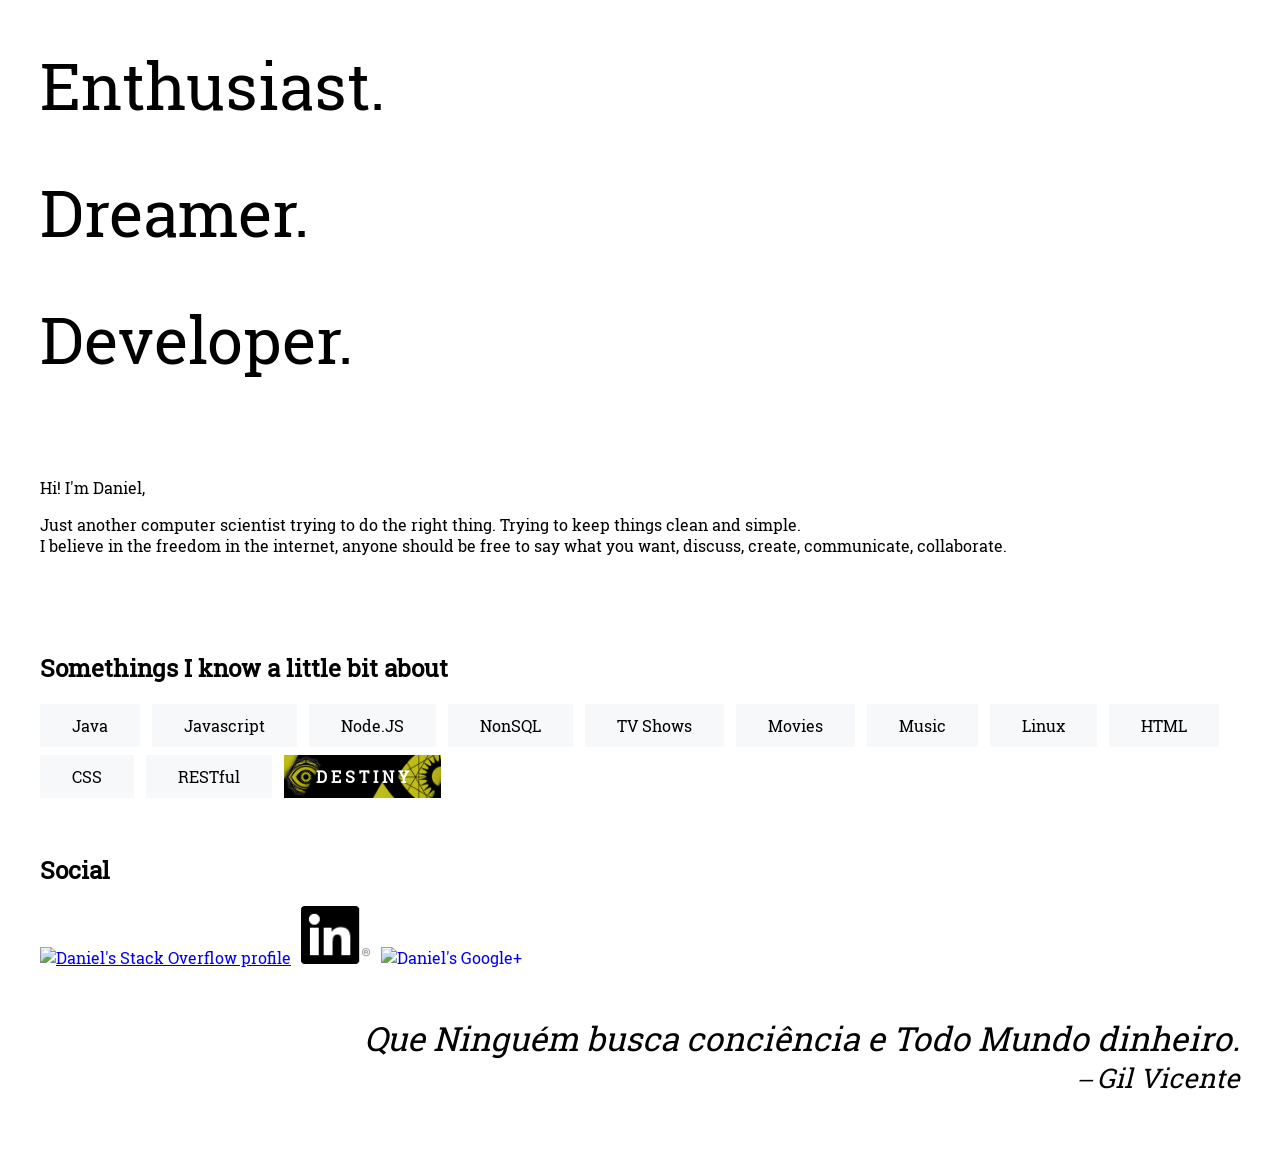
==== index.html @ cca85601 "initial commit" ====
<!DOCTYPE html>
<html>
<head>
	<meta charset="utf-8" />
	<meta name="viewport" content="width=device-width, initial-scale=1.0" />

	<title>Daniel Sunami</title>

	<link rel="stylesheet" href="/style/font.css" />
	<link rel="stylesheet" href="/style/main.css" />

	<link href="https://plus.google.com/+DanielSunami" rel="publisher" />
	<meta name="description" content="About @DanielSunami" />
	<meta name="keywords" content="HTML,CSS,JavaScript,Destiny,Java,GitHub,DanielSunami" />
	<meta name="author" content="DanielSunami" />
</head>

<body>
	<div class="content">
		<div class="block">
			<h1>Enthusiast.</h1>
			<h1>Dreamer.</h1>
			<h1>Developer.</h1>
		</div>
		
		<div class="letter block">
			<p>Hi! I'm Daniel,</p>
			<p>Just another computer scientist trying to do the right thing. Trying to keep things clean and simple.<br/>
			I believe in the freedom in the internet, anyone should be free to say what you want, discuss, create, communicate, collaborate.</p>
		</div>

		<div class="block">
			<h2>Somethings I know a little bit about</h2>
			<span class="tag">Java</span>
			<span class="tag">Javascript</span>
			<span class="tag">Node.JS</span>
			<span class="tag">NonSQL</span>
			<span class="tag">TV Shows</span>
			<span class="tag">Movies</span>
			<span class="tag">Music</span>
			<span class="tag">Linux</span>
			<span class="tag">HTML</span>
			<span class="tag">CSS</span>
			<span class="tag">RESTful</span>
			<span class="tag" style="background-image:url(/image/exotic.png); background-size: cover; color: white;"><strong>D E S T I N Y</strong></span>
		</div>
		<div class="block">
		<h2>Social</h2>
			<div class="social">
				<a href="http://stackoverflow.com/users/4788837/daniel-sunami"><img src="http://stackoverflow.com/users/flair/4788837.png" width="208" height="58" alt="Daniel's Stack Overflow profile" title="profile for Daniel Sunami at Stack Overflow, Q&amp;A for professional and enthusiast programmers"></a>
				<a href="https://br.linkedin.com/pub/daniel-santana-sunami/49/909/728"><img src="/image/In-Black-59px-R.png" height="58" alt="Daniel's LinkedIn"></a>
				<a href="https://plus.google.com/+DanielSunami" style="text-decoration: none;"><img src="https://ssl.gstatic.com/images/icons/gplus-64.png" alt="Daniel's Google+" height="58"></a>
			</div>
		</div>
		<div class="quote block">
			<span id="line">You cannot teach men anything, you can only help them discover it within themselves.</span>
			— <span id="author">Galileo Galilei</span>
		</div>
	</div>
	<script type="text/javascript">
		!function(){
			var arr = new Array();
			arr.push({line:"Que Ninguém busca conciência e Todo Mundo dinheiro.",author: "Gil Vicente"});
			arr.push({line:"You cannot teach men anything, you can only help them discover it within themselves.",author: "Galileo Galilei"});
			var b = arr[Math.round(Math.random()*(arr.length-1))];
			document.getElementById("line").innerText = b.line;
			document.getElementById("author").innerText = b.author;
		}();
	</script>
</body>
</html>
---- style/font.css ----
@font-face {
  font-family: 'Roboto Slab';
  font-style: normal;
  font-weight: 400;
  src: local('Roboto Slab Regular'), local('RobotoSlab-Regular'), url(/font/roboto-slab.woff2) format('woff2');
  unicode-range: U+0000-00FF, U+0131, U+0152-0153, U+02C6, U+02DA, U+02DC, U+2000-206F, U+2074, U+20AC, U+2212, U+2215, U+E0FF, U+EFFD, U+F000;
}
---- style/main.css ----
body {
	font-family: 'Roboto Slab';
	margin: 0;
	padding: 0;
}

.content {
	max-width: 1200px;
	padding: 0 .2em;
	margin: 0 auto;
}

.block {
	margin-bottom: 3em;
}

.block > h1 {
	font-size: 4em;
	font-weight: 100;
}

.letter {
	margin: 6em 0;
}

.quote {
	display: block;
	text-align: right;
	font-style: italic;
	font-size: 1.3em;
}

.quote #line {
	font-size: 1.6em;
	display: block;
}

.quote #author {
	font-size: 1.3em;
}

.tag {
	display: inline-block;
	background-color: #F6F8FA;
	padding: .7em 2em;
	margin-bottom: .5em;
	margin-right: .5em;
}

.social > a{
	margin-right: .4em;
}

.foot {
	margin-bottom: 0;
	padding-bottom: 0;
	font-size: .7em;
	margin: 0 auto;
	max-width: 120px;
	font-family: 'Roboto Slab Light';
}
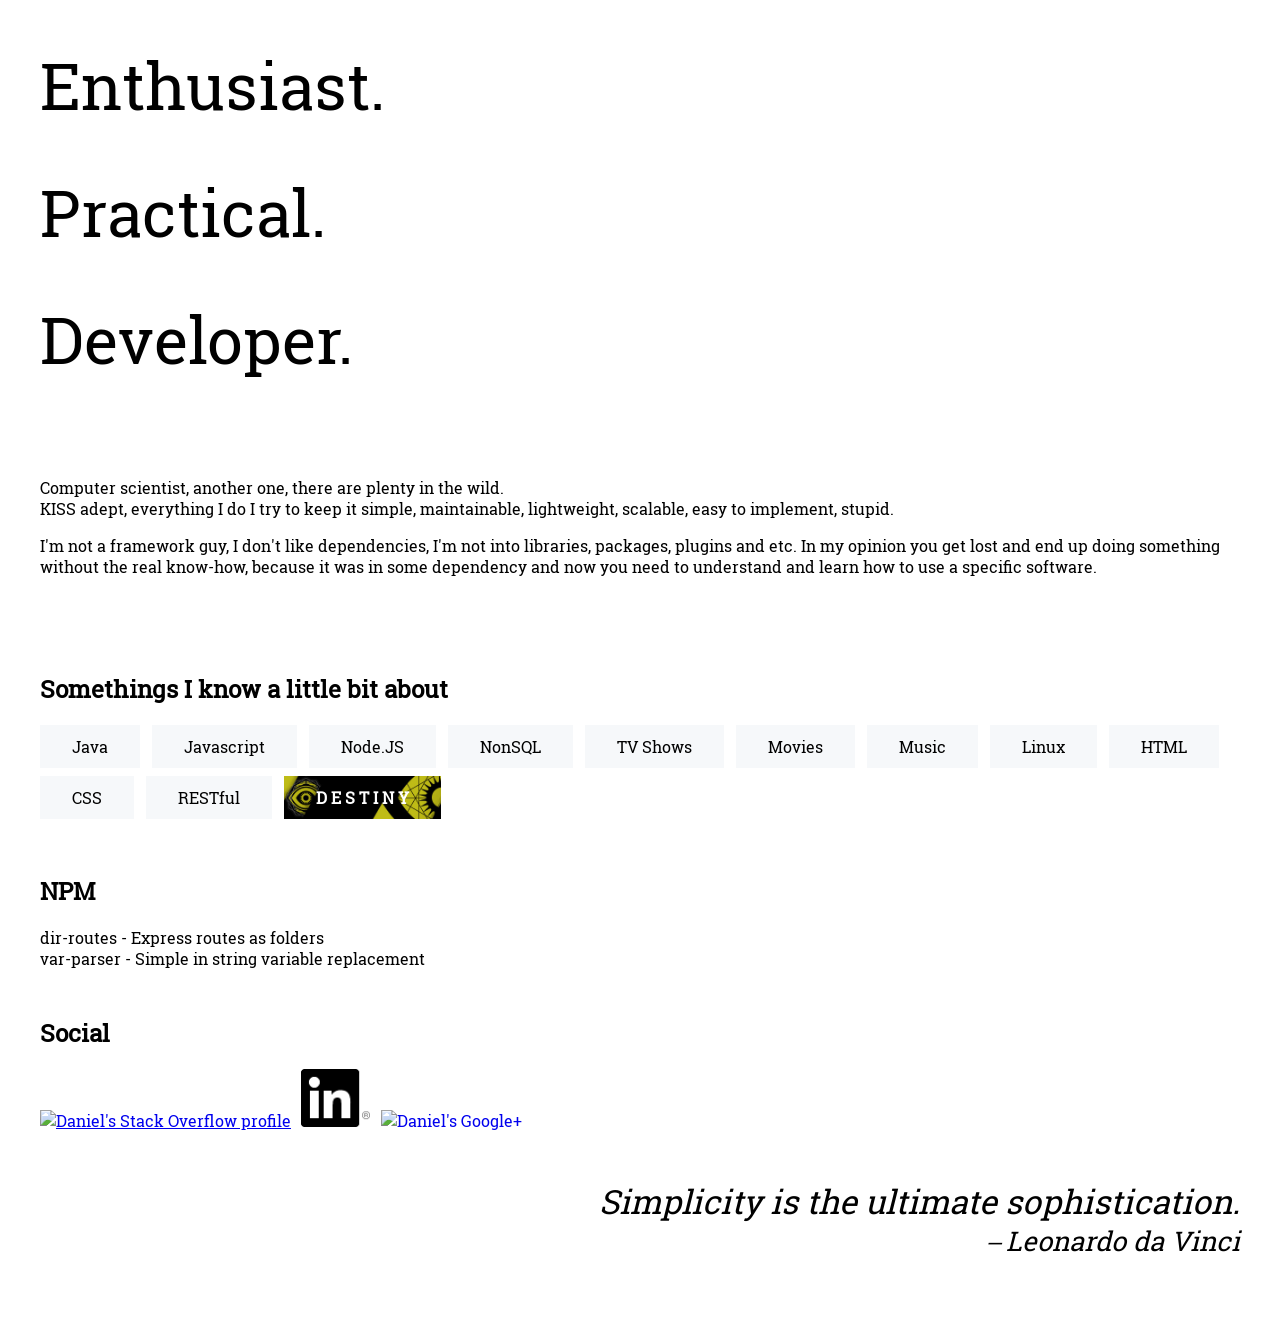
==== commit 394c7df2: "add text & section & quotes" ====
--- a/index.html
+++ b/index.html
@@ -19,14 +19,14 @@
 	<div class="content">
 		<div class="block">
 			<h1>Enthusiast.</h1>
-			<h1>Dreamer.</h1>
+			<h1>Practical.</h1>
 			<h1>Developer.</h1>
 		</div>
 		
 		<div class="letter block">
-			<p>Hi! I'm Daniel,</p>
-			<p>Just another computer scientist trying to do the right thing. Trying to keep things clean and simple.<br/>
-			I believe in the freedom in the internet, anyone should be free to say what you want, discuss, create, communicate, collaborate.</p>
+			<p>Computer scientist, another one, there are plenty in the wild.<br/>
+			KISS adept, everything I do I try to keep it simple, maintainable, lightweight, scalable, easy to implement, stupid.</p>
+			<p>I'm not a framework guy, I don't like dependencies, I'm not into libraries, packages, plugins and etc. In my opinion you get lost and end up doing something without the real know-how, because it was in some dependency and now you need to understand and learn how to use a specific software.</p>
 		</div>
 
 		<div class="block">
@@ -45,6 +45,11 @@
 			<span class="tag" style="background-image:url(/image/exotic.png); background-size: cover; color: white;"><strong>D E S T I N Y</strong></span>
 		</div>
 		<div class="block">
+			<h2>NPM</h2>
+			dir-routes - Express routes as folders<br/>
+			var-parser - Simple in string variable replacement 
+		</div>
+		<div class="block">
 		<h2>Social</h2>
 			<div class="social">
 				<a href="http://stackoverflow.com/users/4788837/daniel-sunami"><img src="http://stackoverflow.com/users/flair/4788837.png" width="208" height="58" alt="Daniel's Stack Overflow profile" title="profile for Daniel Sunami at Stack Overflow, Q&amp;A for professional and enthusiast programmers"></a>
@@ -61,6 +66,10 @@
 		!function(){
 			var arr = new Array();
 			arr.push({line:"Que Ninguém busca conciência e Todo Mundo dinheiro.",author: "Gil Vicente"});
+			arr.push({line:"Simplicity is the ultimate sophistication.",author: "Leonardo da Vinci"});
+			arr.push({line:"Time is a valuable thing watch it fly by as the pendulum swings.",author: "Linkin Park"});
+			arr.push({line:"No it isn't strange after changes upon changes we are more or less the same.",author: "Paul Simon"});
+			arr.push({line:"Some men just want to watch the world burn.",author: "Unkown"});
 			arr.push({line:"You cannot teach men anything, you can only help them discover it within themselves.",author: "Galileo Galilei"});
 			var b = arr[Math.round(Math.random()*(arr.length-1))];
 			document.getElementById("line").innerText = b.line;
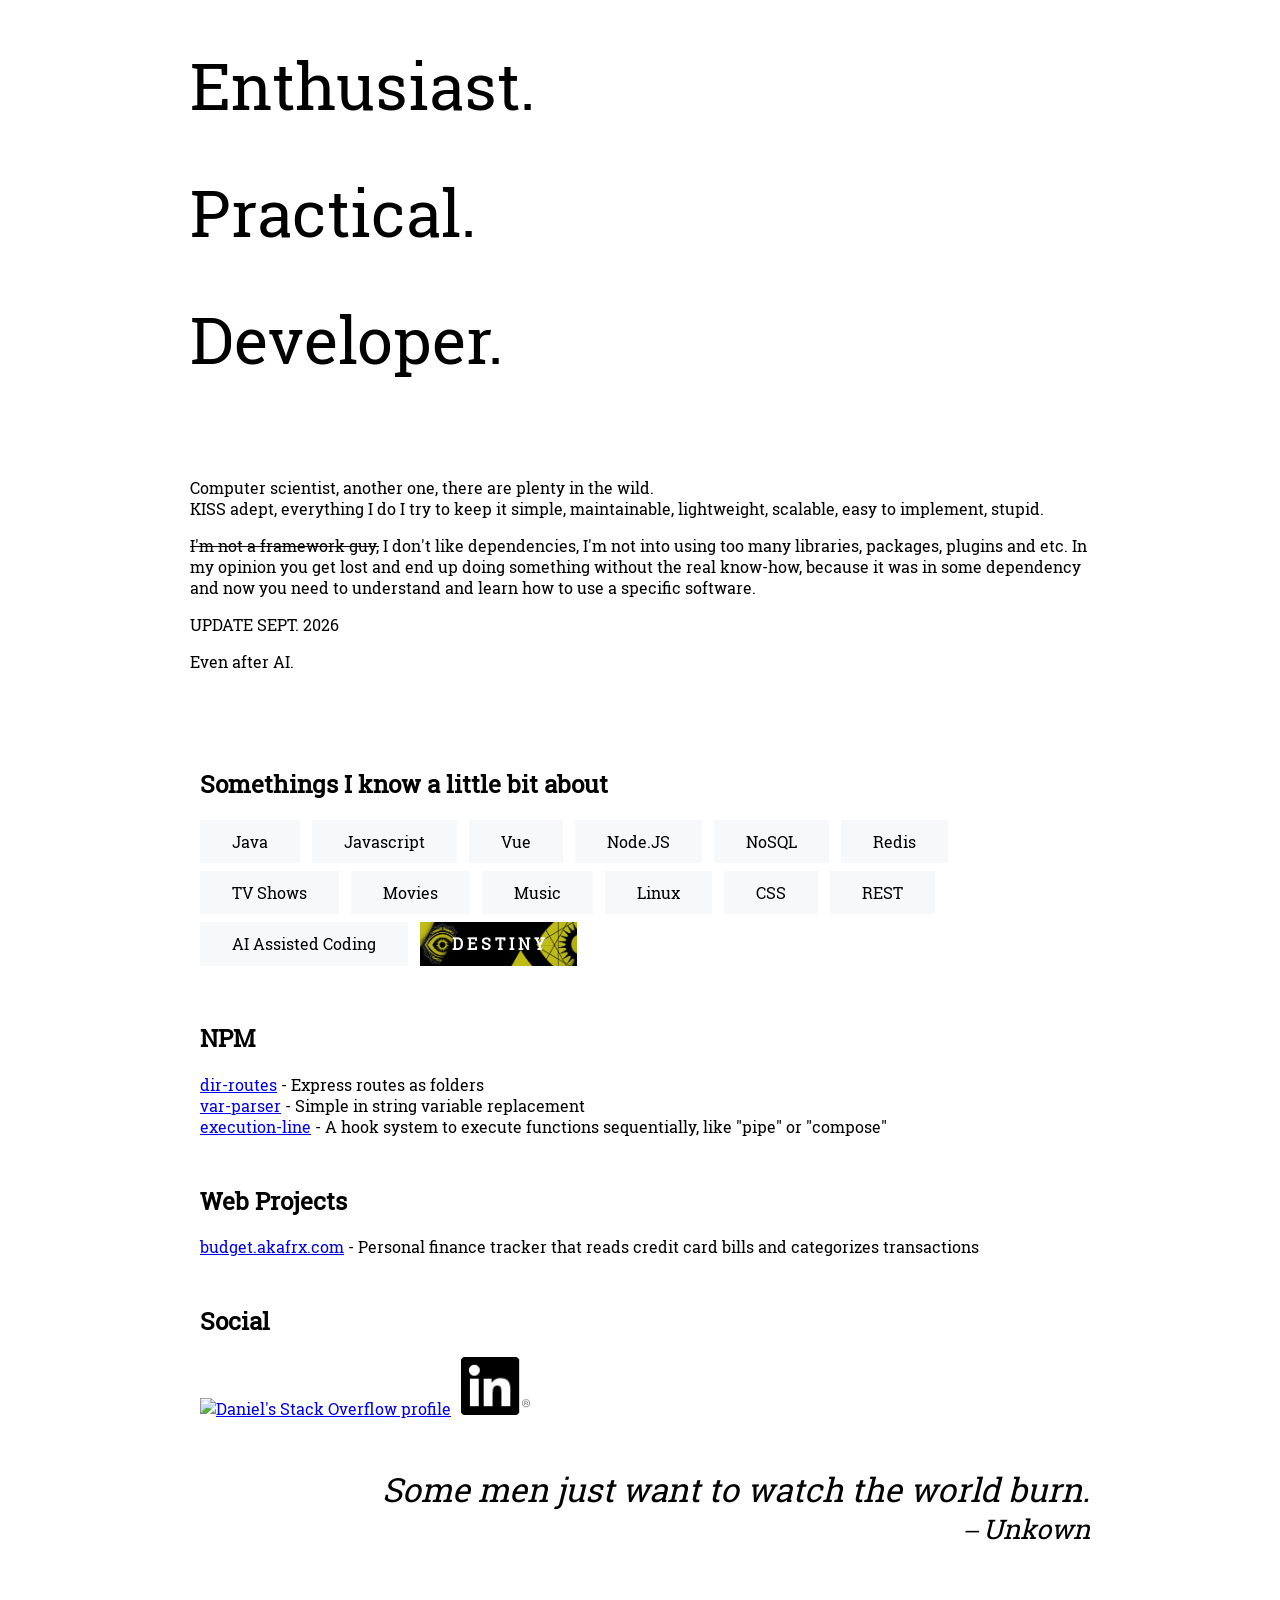
==== commit b0e7f304: "Update 2026" ====
--- a/index.html
+++ b/index.html
@@ -9,7 +9,6 @@
 	<link rel="stylesheet" href="/style/font.css" />
 	<link rel="stylesheet" href="/style/main.css" />
 
-	<link href="https://plus.google.com/+DanielSunami" rel="publisher" />
 	<meta name="description" content="About @DanielSunami" />
 	<meta name="keywords" content="HTML,CSS,JavaScript,Destiny,Java,GitHub,DanielSunami" />
 	<meta name="author" content="DanielSunami" />
@@ -23,38 +22,46 @@
 			<h1>Developer.</h1>
 		</div>
 		
-		<div class="letter block">
+		<div class="letter block mx">
 			<p>Computer scientist, another one, there are plenty in the wild.<br/>
 			KISS adept, everything I do I try to keep it simple, maintainable, lightweight, scalable, easy to implement, stupid.</p>
-			<p>I'm not a framework guy, I don't like dependencies, I'm not into libraries, packages, plugins and etc. In my opinion you get lost and end up doing something without the real know-how, because it was in some dependency and now you need to understand and learn how to use a specific software.</p>
+			<p><s>I'm not a framework guy,</s> I don't like dependencies, I'm not into using too many libraries, packages, plugins and etc. In my opinion you get lost and end up doing something without the real know-how, because it was in some dependency and now you need to understand and learn how to use a specific software.</p>
+			<p>UPDATE SEPT. 2026</p>
+			<p>Even after AI.</p>
 		</div>
 
-		<div class="block">
+		<div class="block mx">
 			<h2>Somethings I know a little bit about</h2>
 			<span class="tag">Java</span>
 			<span class="tag">Javascript</span>
+			<span class="tag">Vue</span>
 			<span class="tag">Node.JS</span>
-			<span class="tag">NonSQL</span>
+			<span class="tag">NoSQL</span>
+			<span class="tag">Redis</span>
 			<span class="tag">TV Shows</span>
 			<span class="tag">Movies</span>
 			<span class="tag">Music</span>
 			<span class="tag">Linux</span>
-			<span class="tag">HTML</span>
 			<span class="tag">CSS</span>
-			<span class="tag">RESTful</span>
+			<span class="tag">REST</span>
+			<span class="tag">AI Assisted Coding</span>
 			<span class="tag" style="background-image:url(/image/exotic.png); background-size: cover; color: white;"><strong>D E S T I N Y</strong></span>
 		</div>
-		<div class="block">
+		<div class="block mx">
 			<h2>NPM</h2>
-			dir-routes - Express routes as folders<br/>
-			var-parser - Simple in string variable replacement 
+			<a href="https://www.npmjs.com/package/dir-routes">dir-routes</a> - Express routes as folders<br/>
+			<a href="https://www.npmjs.com/package/var-parser">var-parser</a> - Simple in string variable replacement<br />
+			<a href="https://www.npmjs.com/package/execution-line">execution-line</a> - A hook system to execute functions sequentially, like "pipe" or "compose"
 		</div>
-		<div class="block">
+		<div class="block mx">
+			<h2>Web Projects</h2>
+			<a href="https://budget.akafrx.com">budget.akafrx.com</a> - Personal finance tracker that reads credit card bills and categorizes transactions
+		</div>
+		<div class="block mx">
 		<h2>Social</h2>
 			<div class="social">
 				<a href="http://stackoverflow.com/users/4788837/daniel-sunami"><img src="http://stackoverflow.com/users/flair/4788837.png" width="208" height="58" alt="Daniel's Stack Overflow profile" title="profile for Daniel Sunami at Stack Overflow, Q&amp;A for professional and enthusiast programmers"></a>
-				<a href="https://br.linkedin.com/pub/daniel-santana-sunami/49/909/728"><img src="/image/In-Black-59px-R.png" height="58" alt="Daniel's LinkedIn"></a>
-				<a href="https://plus.google.com/+DanielSunami" style="text-decoration: none;"><img src="https://ssl.gstatic.com/images/icons/gplus-64.png" alt="Daniel's Google+" height="58"></a>
+				<a href="https://linkedin.com/in/danielsunami"><img src="/image/In-Black-59px-R.png" height="58" alt="Daniel's LinkedIn"></a>
 			</div>
 		</div>
 		<div class="quote block">
@@ -71,7 +78,20 @@
 			arr.push({line:"No it isn't strange after changes upon changes we are more or less the same.",author: "Paul Simon"});
 			arr.push({line:"Some men just want to watch the world burn.",author: "Unkown"});
 			arr.push({line:"You cannot teach men anything, you can only help them discover it within themselves.",author: "Galileo Galilei"});
-			var b = arr[Math.round(Math.random()*(arr.length-1))];
+			var random = localStorage ? (function(){
+				var prev = Math.round(Math.random()*(arr.length-1));
+				for(var a = 0; a < arr.length*3; a++) {
+					if(localStorage.getItem(prev) === null) {
+						localStorage.setItem(prev,"true");
+						return prev;
+					} else {
+						prev = Math.round(Math.random()*(arr.length-1));
+					}
+				}
+				localStorage.clear();
+				return prev;
+			})() : Math.round(Math.random()*(arr.length-1));
+			var b = arr[random];
 			document.getElementById("line").innerText = b.line;
 			document.getElementById("author").innerText = b.author;
 		}();
--- a/style/main.css
+++ b/style/main.css
@@ -5,9 +5,13 @@
 }
 
 .content {
-	max-width: 1200px;
+	max-width: 900px;
 	padding: 0 .2em;
 	margin: 0 auto;
+}
+
+.mx {
+	margin: 0 10px;
 }
 
 .block {
@@ -58,4 +62,4 @@
 	margin: 0 auto;
 	max-width: 120px;
 	font-family: 'Roboto Slab Light';
-}+}
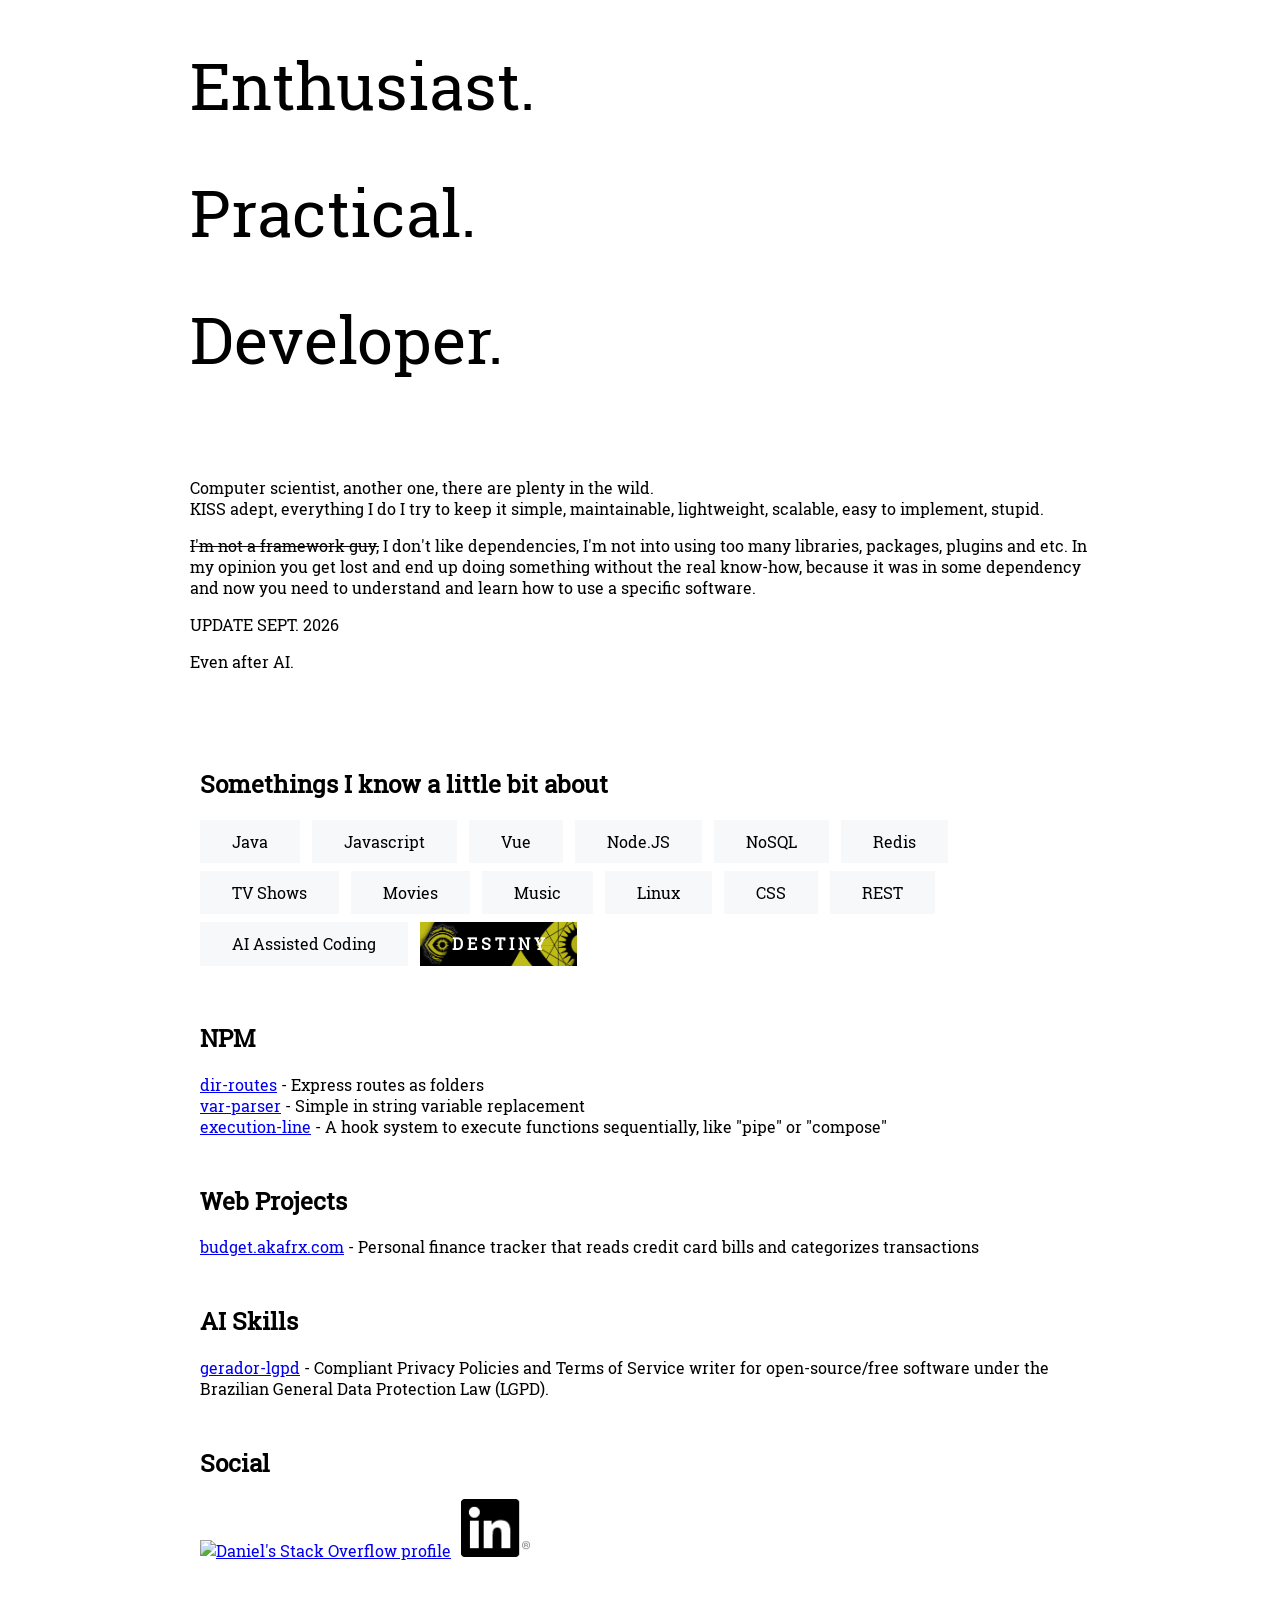
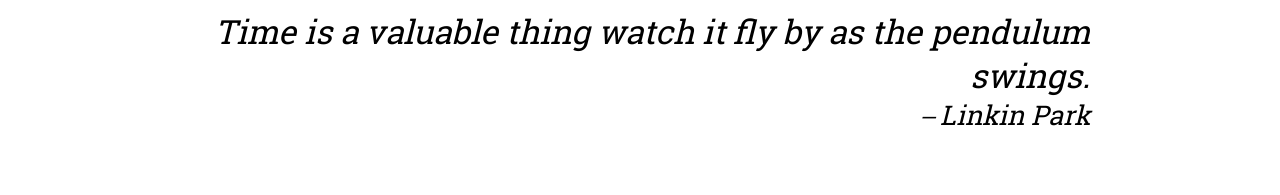
==== commit 76563c10: "add ai skill block" ====
--- a/index.html
+++ b/index.html
@@ -58,6 +58,10 @@
 			<a href="https://budget.akafrx.com">budget.akafrx.com</a> - Personal finance tracker that reads credit card bills and categorizes transactions
 		</div>
 		<div class="block mx">
+			<h2>AI Skills</h2>
+			<a href="https://github.com/DanielSunami/gerador-lgpd">gerador-lgpd</a> - Compliant Privacy Policies and Terms of Service writer for open-source/free software under the Brazilian General Data Protection Law (LGPD).
+		</div>
+		<div class="block mx">
 		<h2>Social</h2>
 			<div class="social">
 				<a href="http://stackoverflow.com/users/4788837/daniel-sunami"><img src="http://stackoverflow.com/users/flair/4788837.png" width="208" height="58" alt="Daniel's Stack Overflow profile" title="profile for Daniel Sunami at Stack Overflow, Q&amp;A for professional and enthusiast programmers"></a>
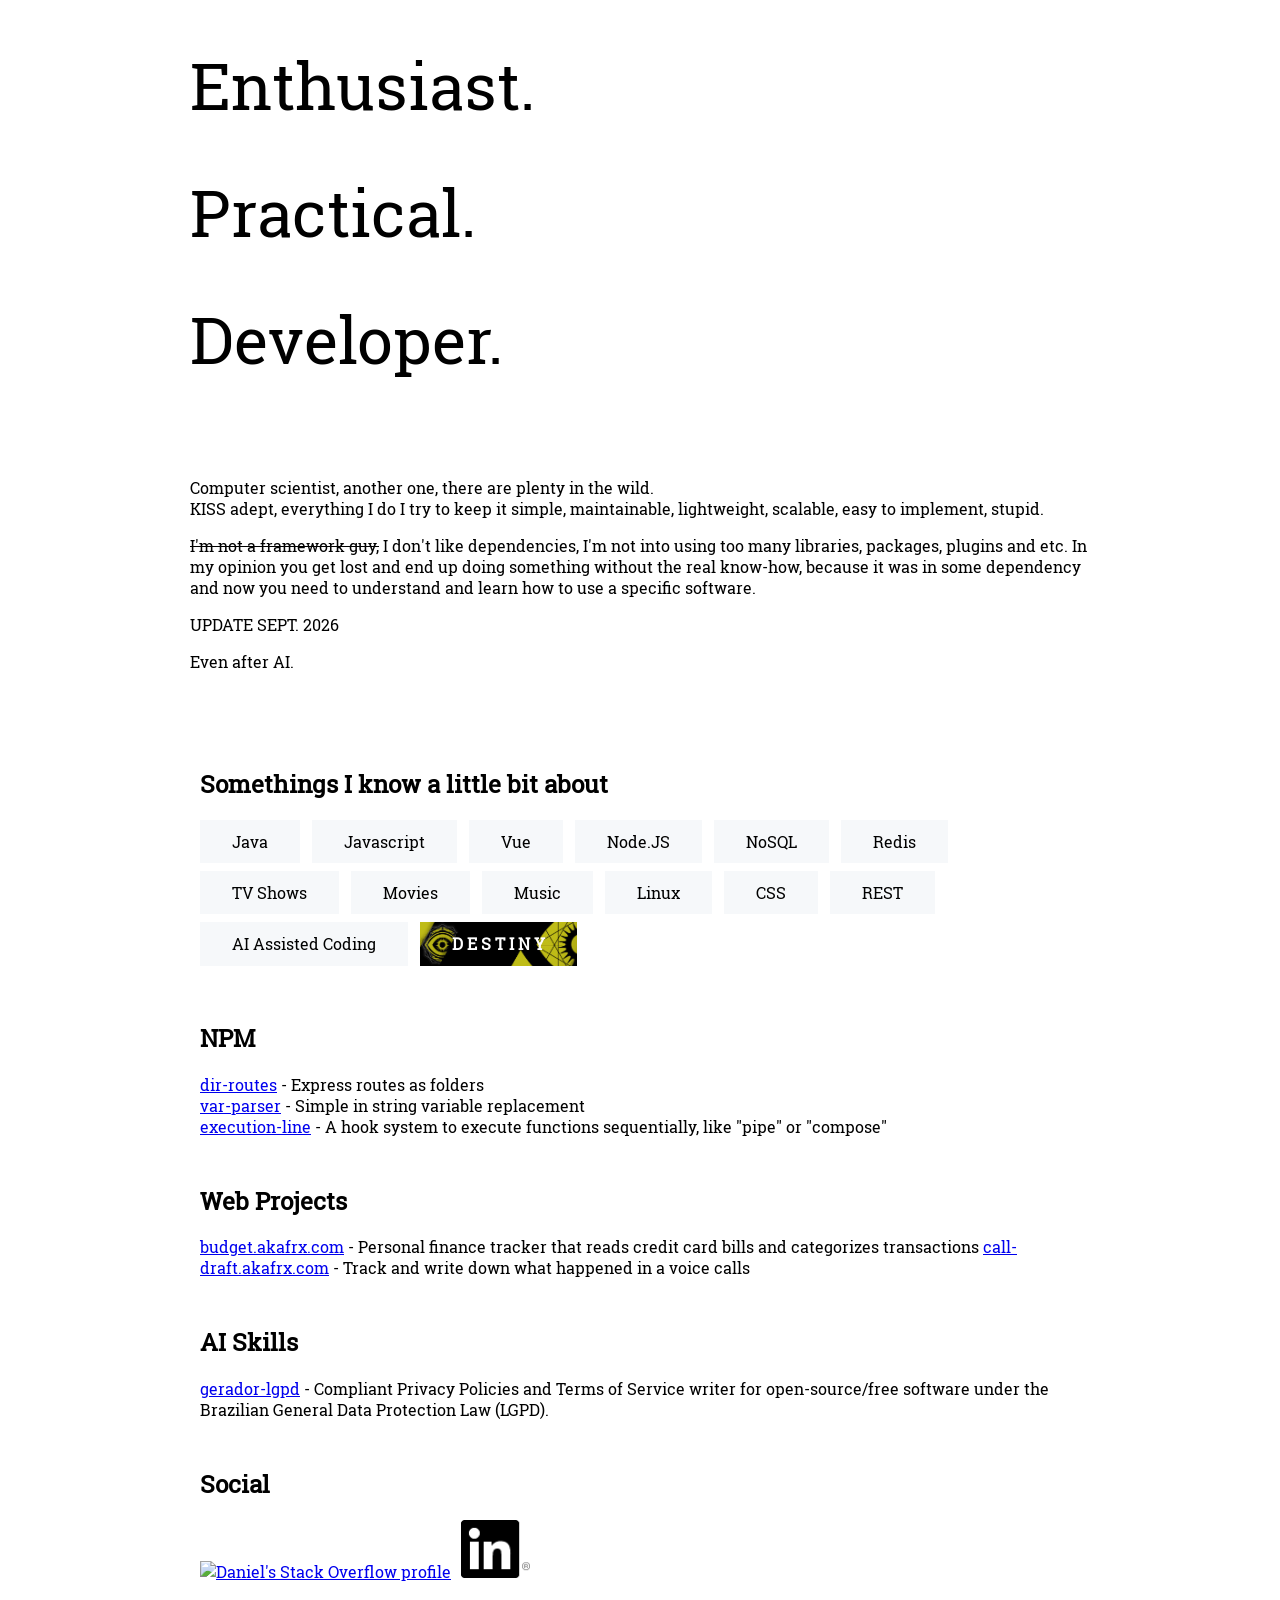
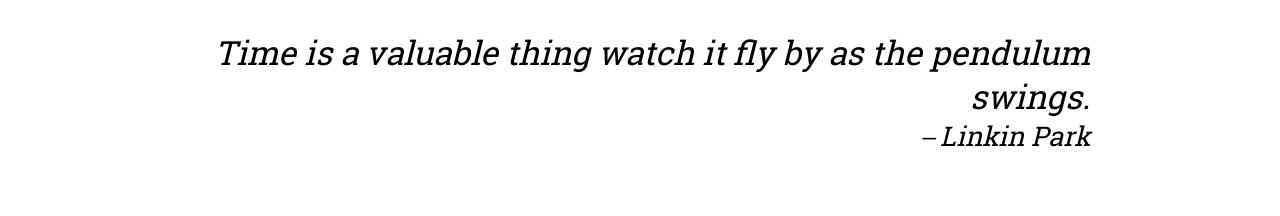
==== commit dd1c6de2: "add call-draft" ====
--- a/index.html
+++ b/index.html
@@ -56,6 +56,7 @@
 		<div class="block mx">
 			<h2>Web Projects</h2>
 			<a href="https://budget.akafrx.com">budget.akafrx.com</a> - Personal finance tracker that reads credit card bills and categorizes transactions
+			<a href="https://call-draft.akafrx.com">call-draft.akafrx.com</a> - Track and write down what happened in a voice calls
 		</div>
 		<div class="block mx">
 			<h2>AI Skills</h2>
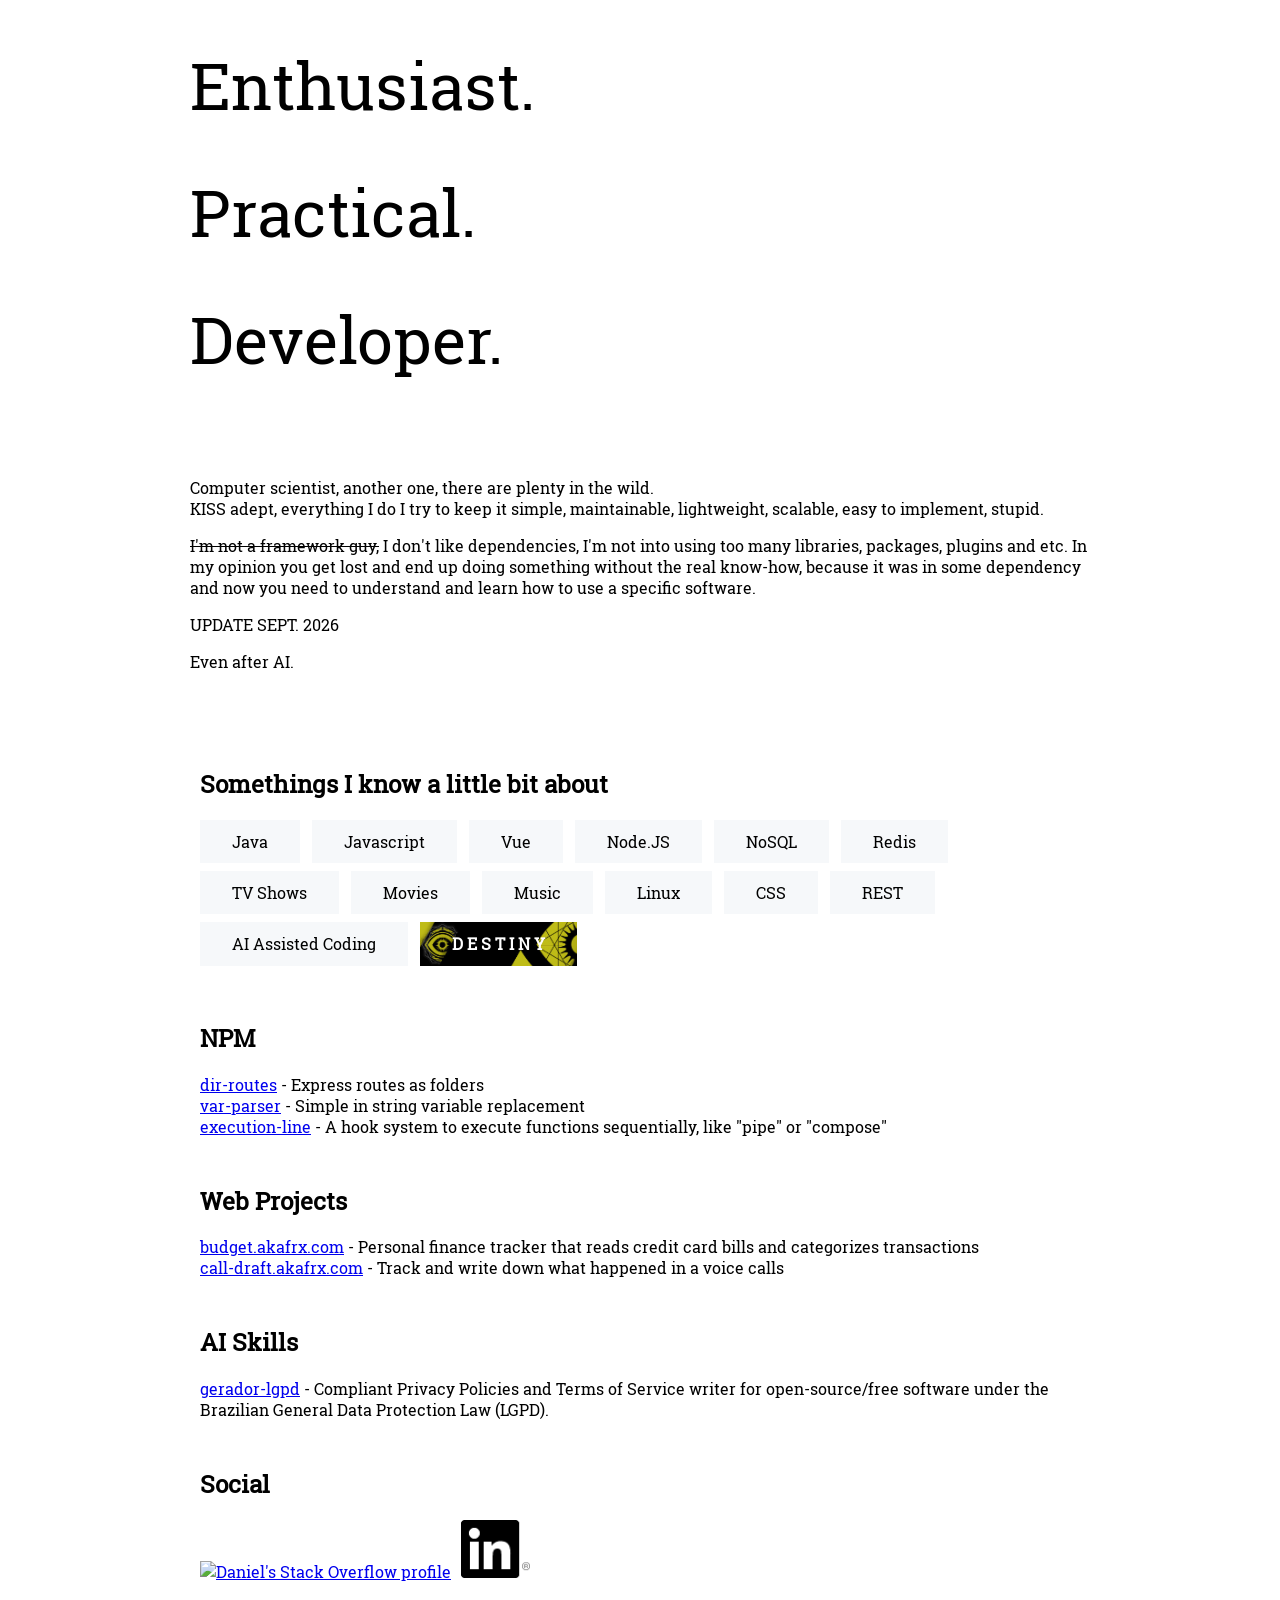
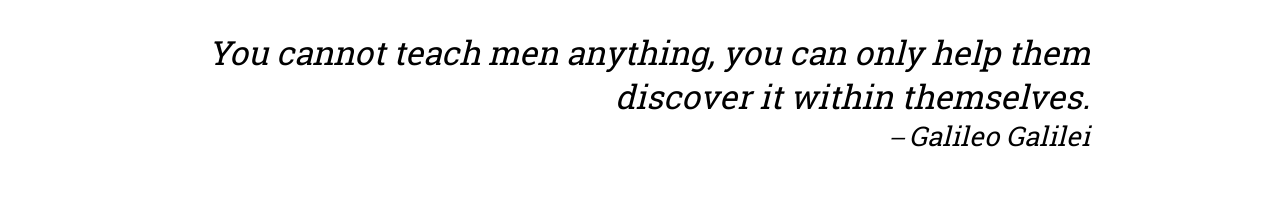
==== commit dd62a148: "fix layout" ====
--- a/index.html
+++ b/index.html
@@ -55,7 +55,7 @@
 		</div>
 		<div class="block mx">
 			<h2>Web Projects</h2>
-			<a href="https://budget.akafrx.com">budget.akafrx.com</a> - Personal finance tracker that reads credit card bills and categorizes transactions
+			<a href="https://budget.akafrx.com">budget.akafrx.com</a> - Personal finance tracker that reads credit card bills and categorizes transactions<br />
 			<a href="https://call-draft.akafrx.com">call-draft.akafrx.com</a> - Track and write down what happened in a voice calls
 		</div>
 		<div class="block mx">
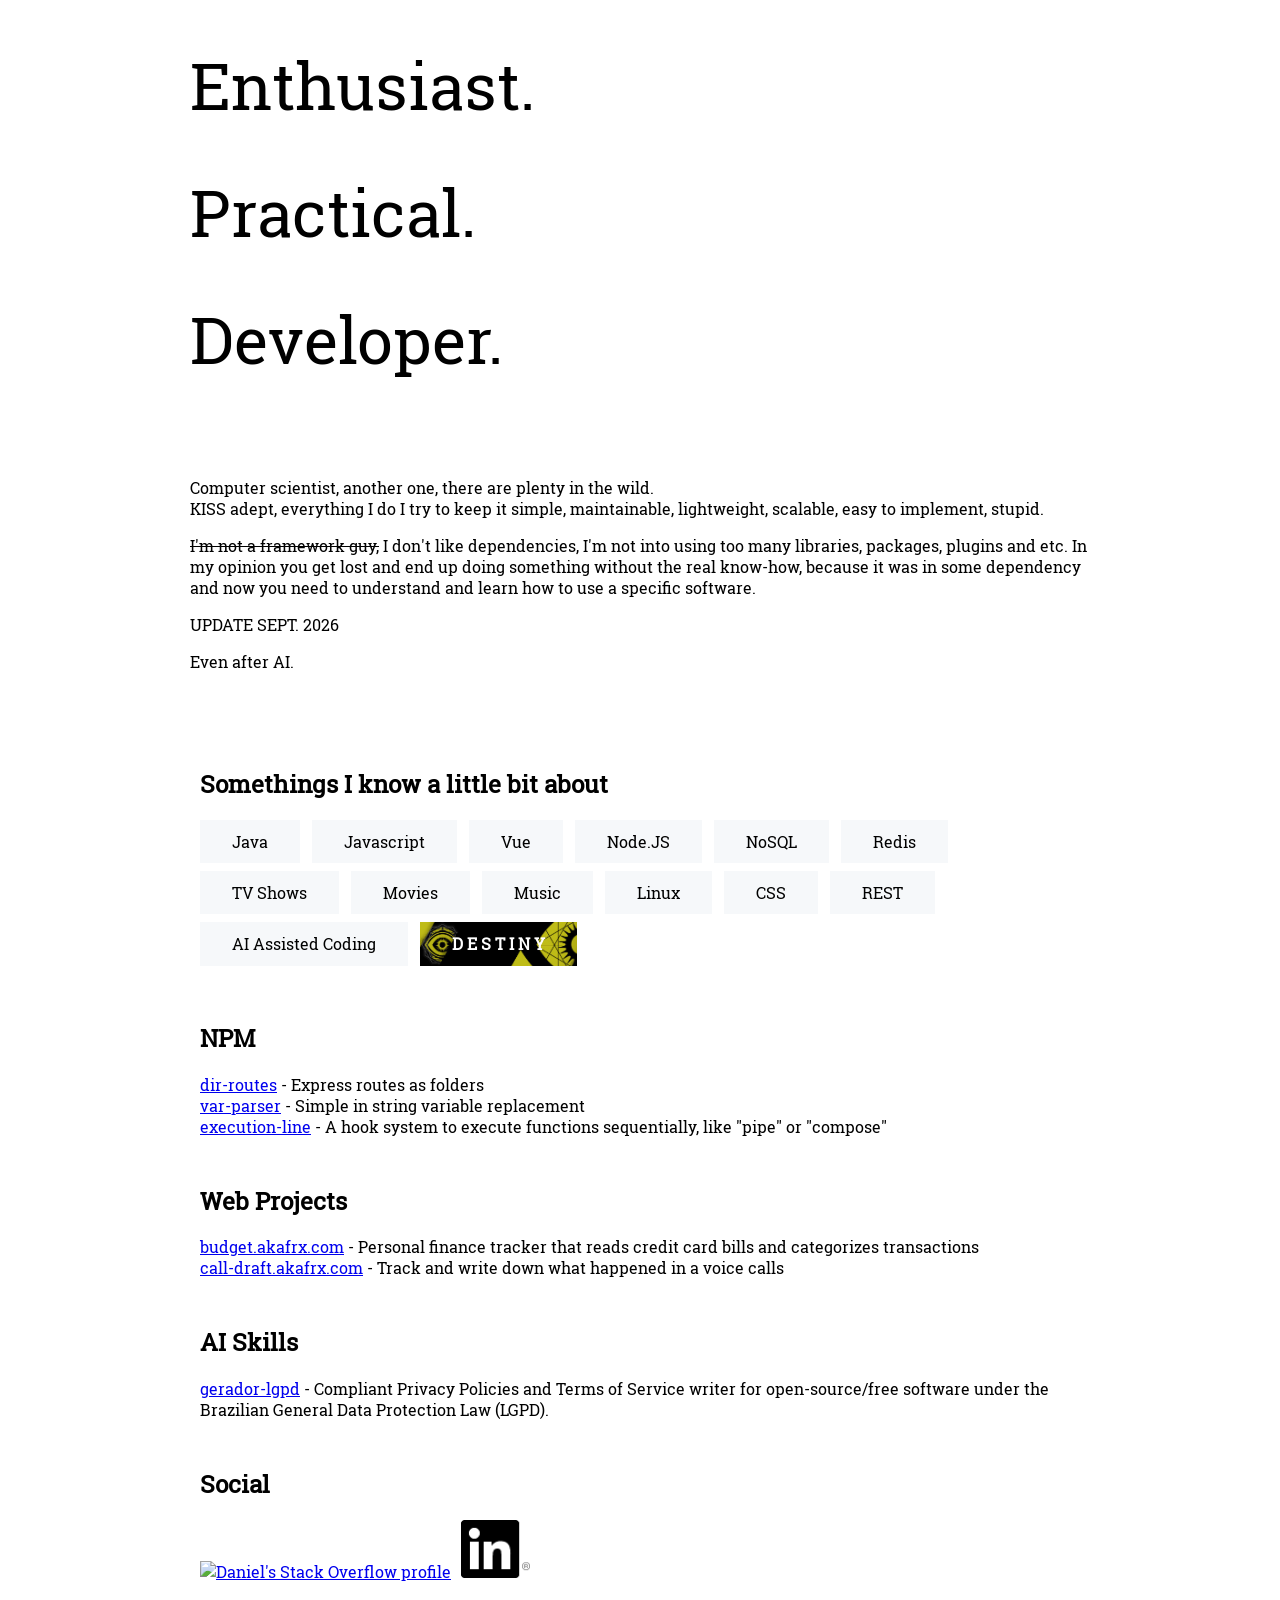
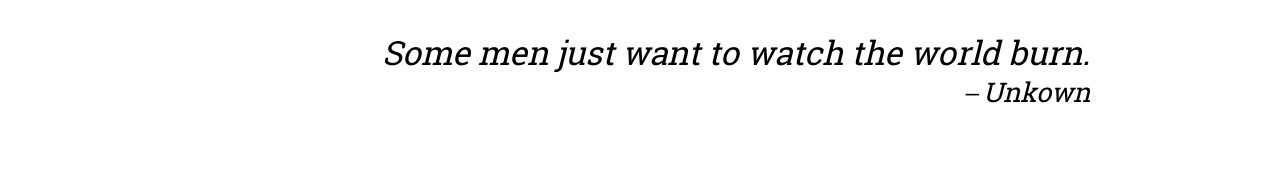
==== commit 80d15d37: "add gerador-lgpd landing" ====
--- a/index.html
+++ b/index.html
@@ -60,7 +60,7 @@
 		</div>
 		<div class="block mx">
 			<h2>AI Skills</h2>
-			<a href="https://github.com/DanielSunami/gerador-lgpd">gerador-lgpd</a> - Compliant Privacy Policies and Terms of Service writer for open-source/free software under the Brazilian General Data Protection Law (LGPD).
+			<a href="/gerador-lgpd/">gerador-lgpd</a> - Compliant Privacy Policies and Terms of Service writer for open-source/free software under the Brazilian General Data Protection Law (LGPD).
 		</div>
 		<div class="block mx">
 		<h2>Social</h2>
